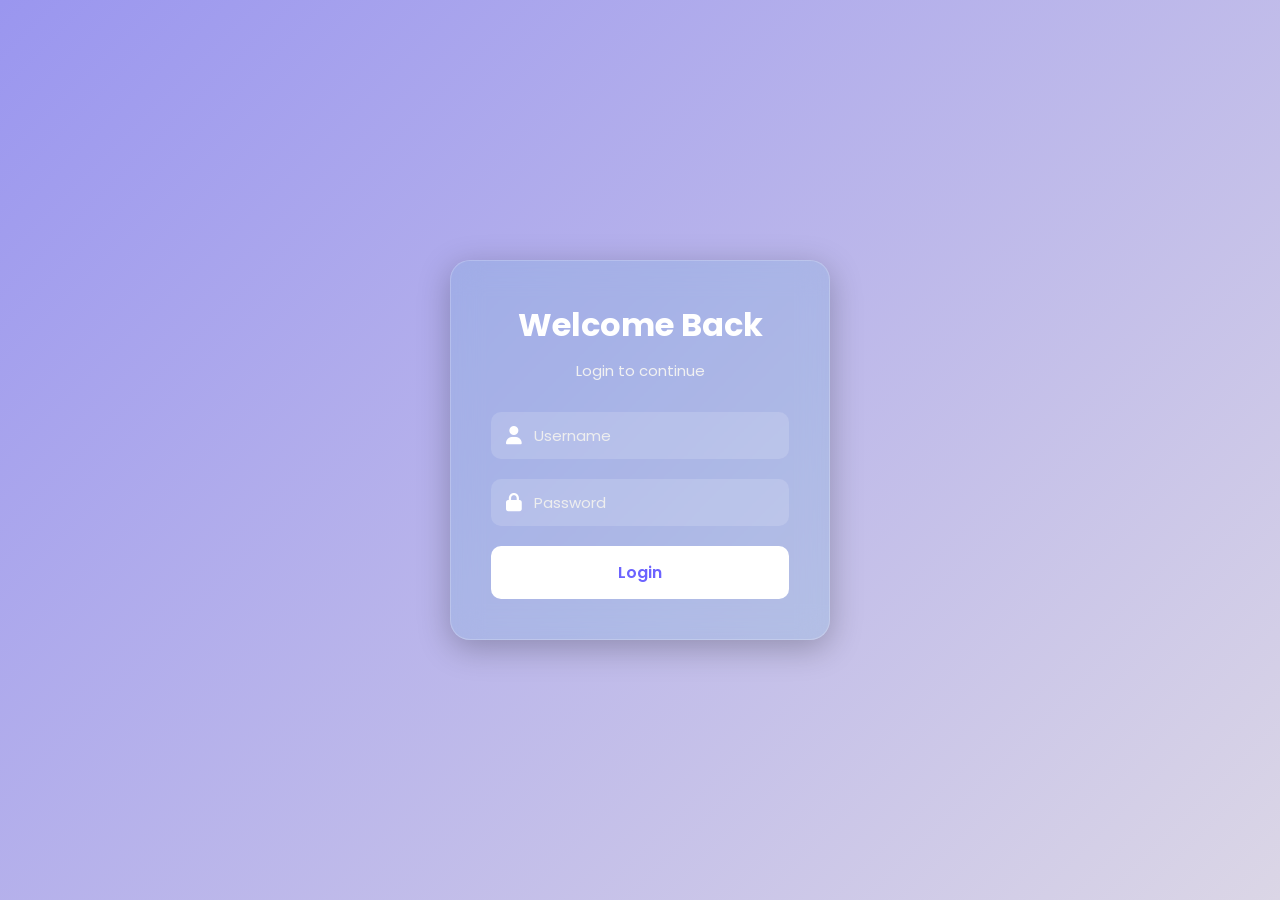
==== project/index.html @ 78cfce23 "Created the login page" ====
<!DOCTYPE html>
<html lang="en">
<head>
    <meta charset="UTF-8">
    <meta name="viewport" content="width=device-width, initial-scale=1.0">
    <title>Login</title>

    <!-- Google Font -->
    <link href="https://fonts.googleapis.com/css2?family=Poppins:wght@300;400;500;600;700&display=swap" rel="stylesheet">

    <!-- Font Awesome Icons -->
    <link rel="stylesheet" href="https://cdnjs.cloudflare.com/ajax/libs/font-awesome/6.7.2/css/all.min.css">

    <!-- CSS -->
    <link rel="stylesheet" href="css/style.css">
    <link rel="stylesheet" href="css/login.css">
</head>

<body>

    <main class="login-page">
		<form >
			<div class="login-card">

				<h1>Welcome Back</h1>
				<p>Login to continue</p>

				<div class="input-box">
					<i class="fa-solid fa-user"></i>
					<input type="text" placeholder="Username" required>
				</div>

				<div class="input-box">
					<i class="fa-solid fa-lock"></i>
					<input type="password" placeholder="Password" required>
				</div>

				<button type="submit" class="login-btn">Login</button>

			</div>
		</form>
    </main>

    <script src="js/login.js"></script>
</body>
</html>
---- project/css/style.css ----
*{
    margin:0;
    padding:0;
    box-sizing:border-box;
    font-family:"Poppins",sans-serif;
}

body{
    overflow:hidden;
}
---- project/css/login.css ----
.login-page{
    min-height:100vh;
    display:flex;
    justify-content:center;
    align-items:center;
    background:linear-gradient(135deg,#9a96ef,#dbd6e6);
}

.login-card{
    width:380px;
    padding:40px;
    border-radius:20px;
    background:rgba(84, 183, 210, 0.15);
    backdrop-filter:blur(15px);
    -webkit-backdrop-filter:blur(15px);
    border:1px solid rgba(255,255,255,0.2);
    box-shadow:0 8px 32px rgba(0,0,0,.25);
    text-align:center;
}

.login-card h1{
    color:white;
    margin-bottom:10px;
}

.login-card p{
    color:#f1f1f1;
    margin-bottom:30px;
    font-size:15px;
}

.input-box{
    display:flex;
    align-items:center;
    background:rgba(255,255,255,.15);
    border-radius:10px;
    padding:12px 15px;
    margin-bottom:20px;
}

.input-box i{

    color:white;
    font-size:18px;
    margin-right:12px;
}

.input-box input{
    width:100%;
    background:transparent;
    border:none;
    outline:none;
    color:white;
    font-size:15px;
}

.input-box input::placeholder{
    color:#eeeeee;
}

.login-btn{
    width:100%;
    padding:14px;
    border:none;
    border-radius:10px;
    background:white;
    color:#6C63FF;
    font-size:16px;
    font-weight:600;
    cursor:pointer;
    transition:.3s;
}

.login-btn:hover{
    transform:translateY(-2px);
    background:#f5f5f5;
}
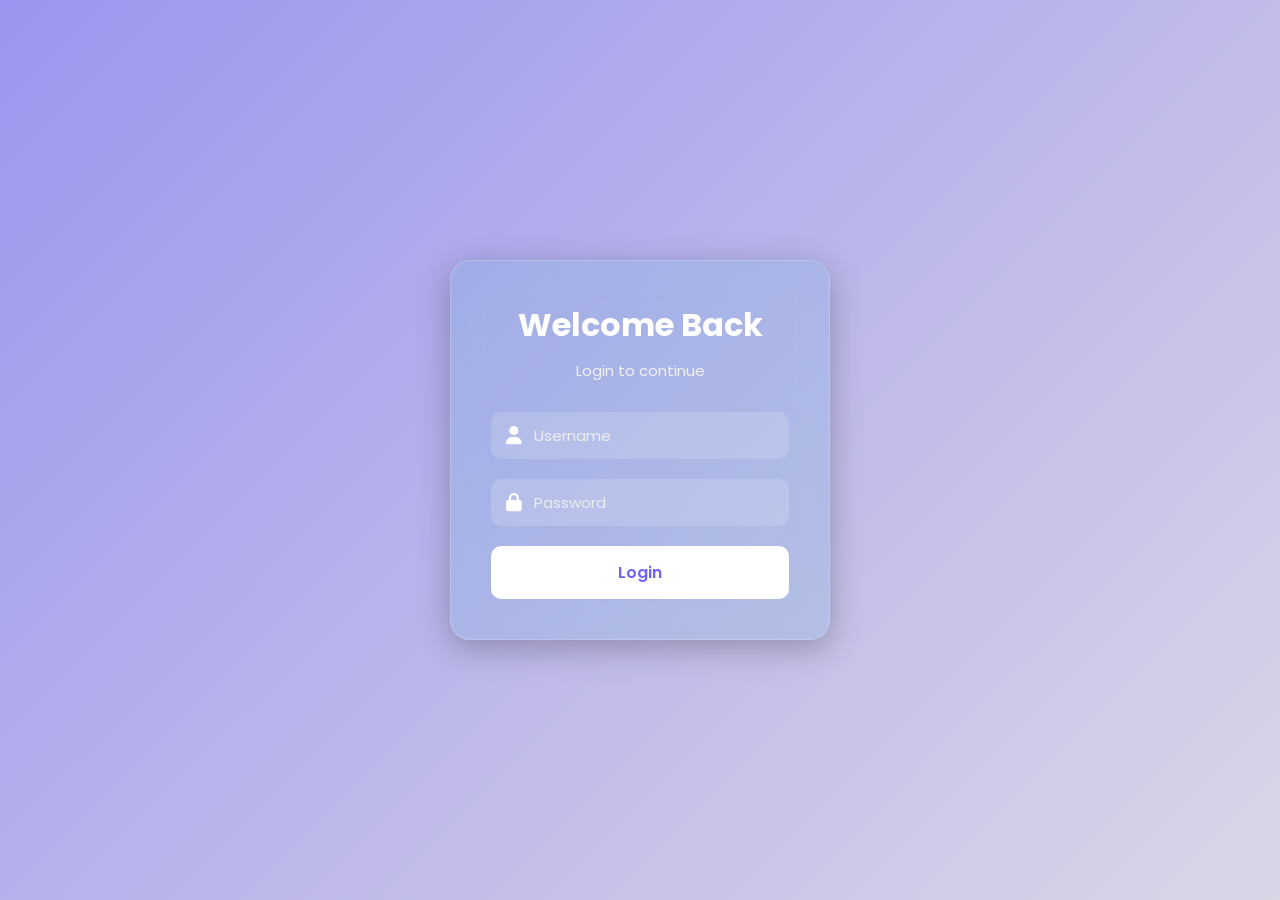
==== commit a0163886: "Home page" ====
--- a/project/index.html
+++ b/project/index.html
@@ -19,28 +19,24 @@
 <body>
 
     <main class="login-page">
-		<form >
 			<div class="login-card">
 
 				<h1>Welcome Back</h1>
 				<p>Login to continue</p>
-
+			<form id="loginForm">
 				<div class="input-box">
 					<i class="fa-solid fa-user"></i>
-					<input type="text" placeholder="Username" required>
+					<input type="text" id="username" placeholder="Username" required>
 				</div>
 
 				<div class="input-box">
 					<i class="fa-solid fa-lock"></i>
-					<input type="password" placeholder="Password" required>
+					<input type="password" id="password" placeholder="Password" required>
 				</div>
-
-				<button type="submit" class="login-btn">Login</button>
-
-			</div>
-		</form>
+				<a href="home.html" class="login-btn">Login</a>
+			</form>
+		</div>
+		
     </main>
-
-    <script src="js/login.js"></script>
 </body>
 </html>
--- a/project/css/style.css
+++ b/project/css/style.css
@@ -7,4 +7,5 @@
 
 body{
     overflow:hidden;
+	background: #F8FAFC;
 }
--- a/project/css/login.css
+++ b/project/css/login.css
@@ -1,3 +1,5 @@
+
+
 .login-page{
     min-height:100vh;
     display:flex;
@@ -59,16 +61,17 @@
 }
 
 .login-btn{
-    width:100%;
-    padding:14px;
-    border:none;
-    border-radius:10px;
-    background:white;
-    color:#6C63FF;
-    font-size:16px;
-    font-weight:600;
-    cursor:pointer;
-    transition:.3s;
+    display: block;
+    width: 100%;
+    text-align: center;
+    text-decoration: none;
+    padding: 14px;
+    border-radius: 10px;
+    background: white;
+    color: #6C63FF;
+    font-size: 16px;
+    font-weight: 600;
+    cursor: pointer;
 }
 
 .login-btn:hover{
